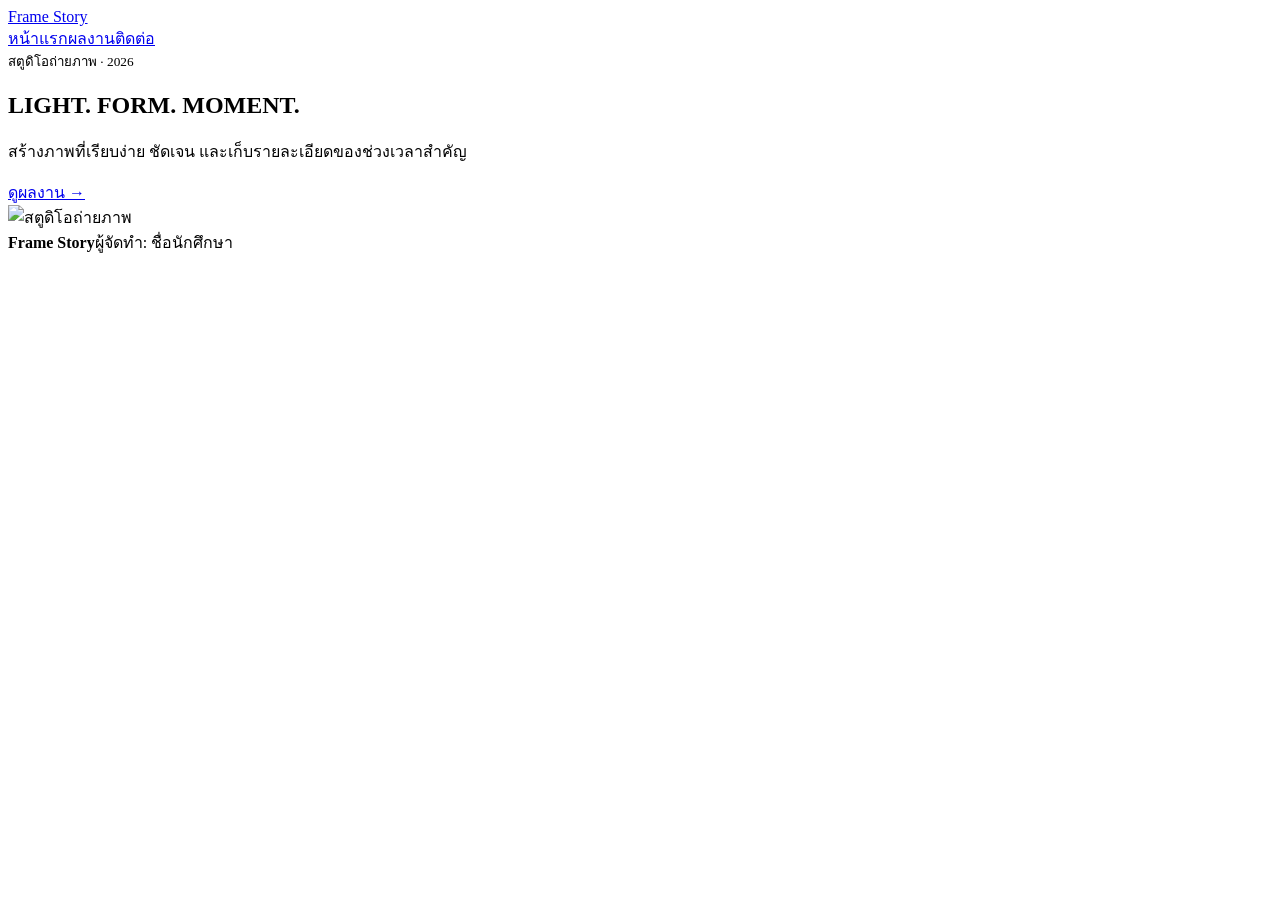
==== index.html @ 5063a69c "Add files via upload" ====
<!doctype html><html lang="th"><head><meta charset="utf-8"><meta name="viewport" content="width=device-width,initial-scale=1"><title>หน้าแรก | Frame Story</title><link rel="stylesheet" href="assets/style.css"></head><body class="gallery"><header class="header"><nav class="nav container"><a class="brand" href="enter.html">Frame Story</a><div class="links"><a href="enter.html">หน้าแรก</a><a href="gallery.html">ผลงาน</a><a href="inquiry.html">ติดต่อ</a></div></nav></header><main class="hero"><div class="container hero-grid"><section><small>สตูดิโอถ่ายภาพ · 2026</small><h1>LIGHT. FORM. MOMENT.</h1><p>สร้างภาพที่เรียบง่าย ชัดเจน และเก็บรายละเอียดของช่วงเวลาสำคัญ</p><a class="button" href="view.html">ดูผลงาน →</a></section><img src="https://images.unsplash.com/photo-1452780212940-6f5c0d14d848?auto=format&fit=crop&w=1500&q=85" alt="สตูดิโอถ่ายภาพ"></div></main><footer class="footer"><div class="container footer-row"><strong>Frame Story</strong><span class="footer-student">ผู้จัดทำ: ชื่อนักศึกษา</span></div></footer></body></html>
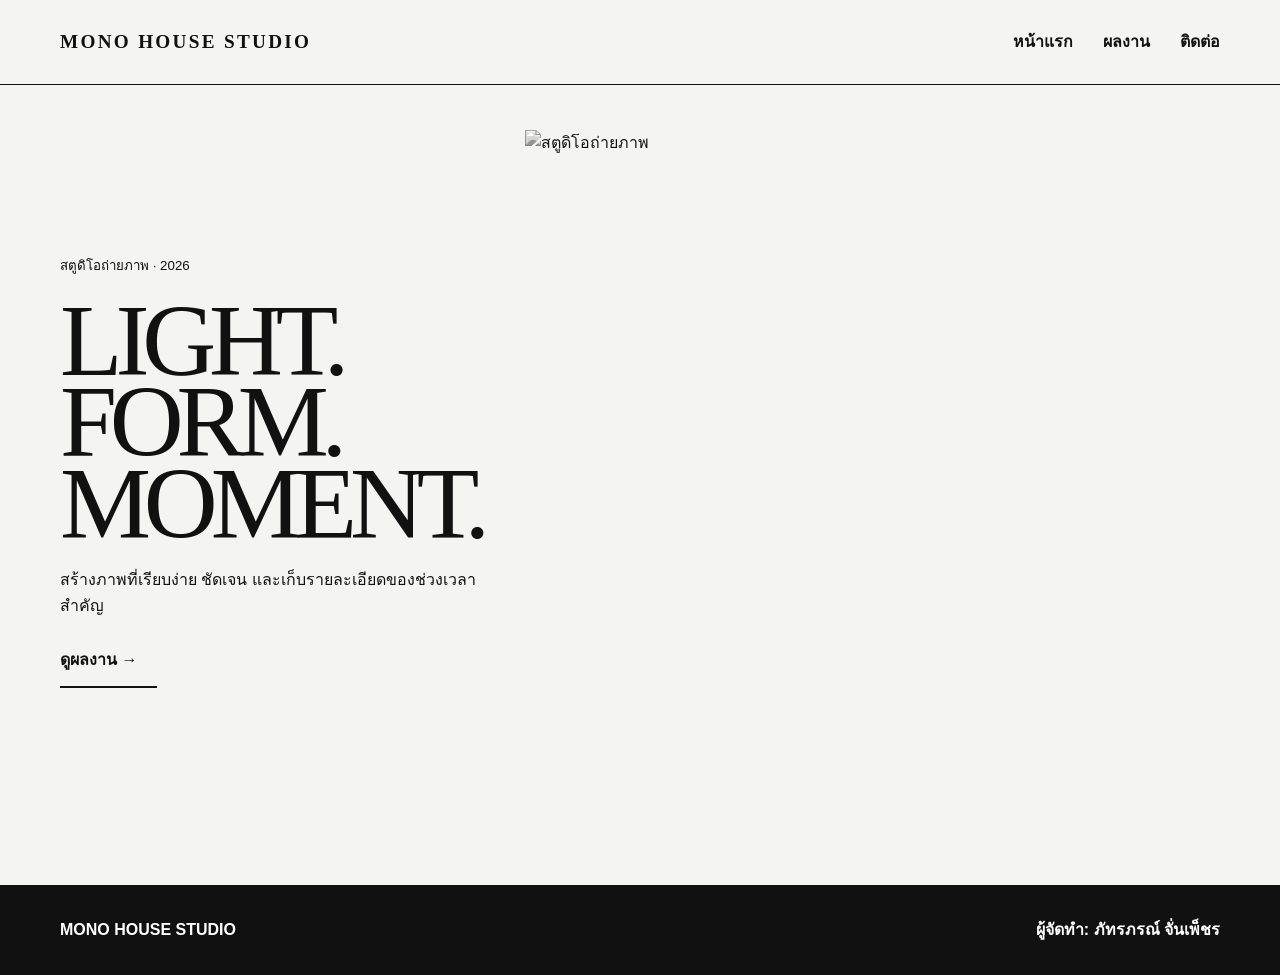
==== commit 39fed8a8: "Update index.html" ====
--- a/index.html
+++ b/index.html
@@ -1 +1 @@
-<!doctype html><html lang="th"><head><meta charset="utf-8"><meta name="viewport" content="width=device-width,initial-scale=1"><title>หน้าแรก | Frame Story</title><link rel="stylesheet" href="assets/style.css"></head><body class="gallery"><header class="header"><nav class="nav container"><a class="brand" href="enter.html">Frame Story</a><div class="links"><a href="enter.html">หน้าแรก</a><a href="gallery.html">ผลงาน</a><a href="inquiry.html">ติดต่อ</a></div></nav></header><main class="hero"><div class="container hero-grid"><section><small>สตูดิโอถ่ายภาพ · 2026</small><h1>LIGHT. FORM. MOMENT.</h1><p>สร้างภาพที่เรียบง่าย ชัดเจน และเก็บรายละเอียดของช่วงเวลาสำคัญ</p><a class="button" href="view.html">ดูผลงาน →</a></section><img src="https://images.unsplash.com/photo-1452780212940-6f5c0d14d848?auto=format&fit=crop&w=1500&q=85" alt="สตูดิโอถ่ายภาพ"></div></main><footer class="footer"><div class="container footer-row"><strong>Frame Story</strong><span class="footer-student">ผู้จัดทำ: ชื่อนักศึกษา</span></div></footer></body></html>+<!doctype html><html lang="th"><head><meta charset="utf-8"><meta name="viewport" content="width=device-width,initial-scale=1"><title>หน้าแรก | Frame Story</title><link rel="stylesheet" href="assets/style.css"></head><body class="gallery"><header class="header"><nav class="nav container"><a class="brand" href="enter.html">MONO HOUSE STUDIO</a><div class="links"><a href="enter.html">หน้าแรก</a><a href="gallery.html">ผลงาน</a><a href="inquiry.html">ติดต่อ</a></div></nav></header><main class="hero"><div class="container hero-grid"><section><small>สตูดิโอถ่ายภาพ · 2026</small><h1>LIGHT. FORM. MOMENT.</h1><p>สร้างภาพที่เรียบง่าย ชัดเจน และเก็บรายละเอียดของช่วงเวลาสำคัญ</p><a class="button" href="view.html">ดูผลงาน →</a></section><img src="https://images.unsplash.com/photo-1452780212940-6f5c0d14d848?auto=format&amp;fit=crop&amp;w=1500&amp;q=85" alt="สตูดิโอถ่ายภาพ"></div></main><footer class="footer"><div class="container footer-row"><strong>MONO HOUSE STUDIO</strong><span class="footer-student">ผู้จัดทำ: ภัทรภรณ์ จั่นเพ็ชร</span></div></footer></body></html>
--- a/assets/style.css
+++ b/assets/style.css
@@ -0,0 +1 @@
+*{box-sizing:border-box}body{margin:0;font-family:Arial,"Noto Sans Thai",sans-serif;line-height:1.6;color:var(--ink);background:var(--paper)}a{color:inherit}.container{width:min(1160px,91%);margin:auto}img{display:block;width:100%;object-fit:cover}.nav{min-height:84px;display:flex;align-items:center;justify-content:space-between;gap:24px}.brand{font-size:1.2rem;font-weight:900;text-decoration:none}.links{display:flex;gap:14px}.links a{text-decoration:none;font-weight:800}.hero{padding:45px 0 75px}.hero-grid{display:grid;grid-template-columns:1fr 1fr;gap:42px;align-items:center}.hero h1,.page-head h1{font-size:clamp(4rem,8vw,8rem);line-height:.8;letter-spacing:-.07em;margin:22px 0}.hero img{height:590px}.button{display:inline-block;padding:13px 20px;background:var(--ink);color:white;text-decoration:none;font-weight:900}.page-head{padding:60px 0 35px}.listing{padding-bottom:80px}.entry{display:grid;grid-template-columns:1fr 1fr;gap:40px;align-items:center;padding:35px 0}.entry:nth-child(even) img{order:2}.entry img{height:410px}.entry h2{font-size:2.8rem}.contact{padding:70px 0}.contact-grid{display:grid;grid-template-columns:.8fr 1.2fr;gap:28px}.contact-grid>div{padding:45px}.contact h1{font-size:4rem;line-height:.9}.detail{padding:16px 0;border-bottom:2px solid var(--ink)}.student{margin-top:25px;padding:22px;border:3px dashed var(--ink)}.footer{padding:32px 0;background:var(--ink);color:white}.footer-row{display:flex;justify-content:space-between}.footer-student{font-weight:900}@media(max-width:800px){.nav{padding:18px 0;align-items:flex-start;flex-direction:column}.links{width:100%;justify-content:space-between}.hero-grid,.entry,.contact-grid{grid-template-columns:1fr}.entry:nth-child(even) img{order:0}.hero img,.entry img{height:380px}.footer-row{flex-direction:column;gap:15px}}:root{--main:#111;--accent:#aaa;--ink:#111;--paper:#f4f4f1}.header{border-bottom:1px solid #111}.brand{font-family:Georgia,serif;letter-spacing:.12em}.links{gap:30px}.hero-grid{grid-template-columns:.65fr 1.35fr}.hero h1{font-family:Georgia,serif;font-weight:400}.hero img{filter:grayscale(1);height:680px}.button{background:transparent;color:#111;border-bottom:2px solid #111;padding-left:0}.page-head{border-bottom:1px solid #111}.page-head h1{font-family:Georgia,serif;font-weight:400}.entry{border-bottom:1px solid #111}.entry img{filter:grayscale(1)}.contact-grid{border-top:1px solid #111}.contact-grid>div{padding-left:0}.footer{background:#111}
